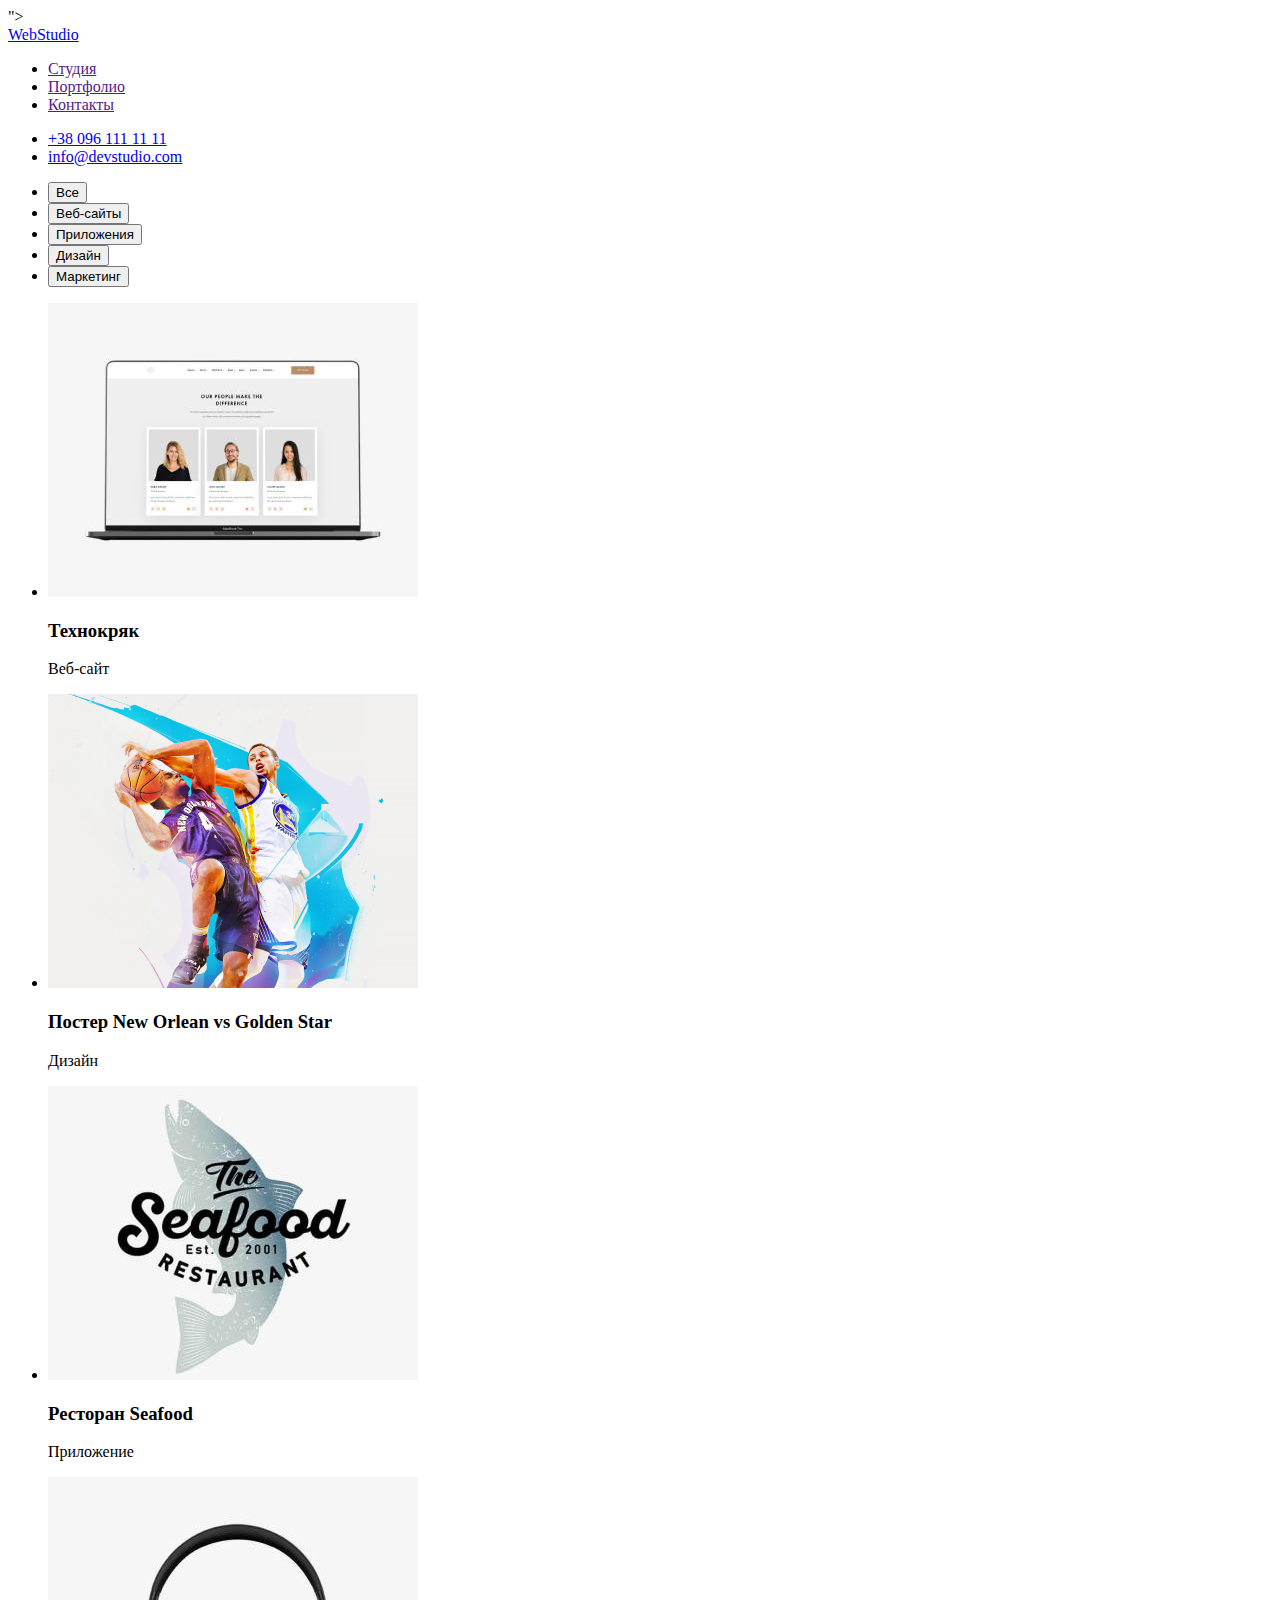
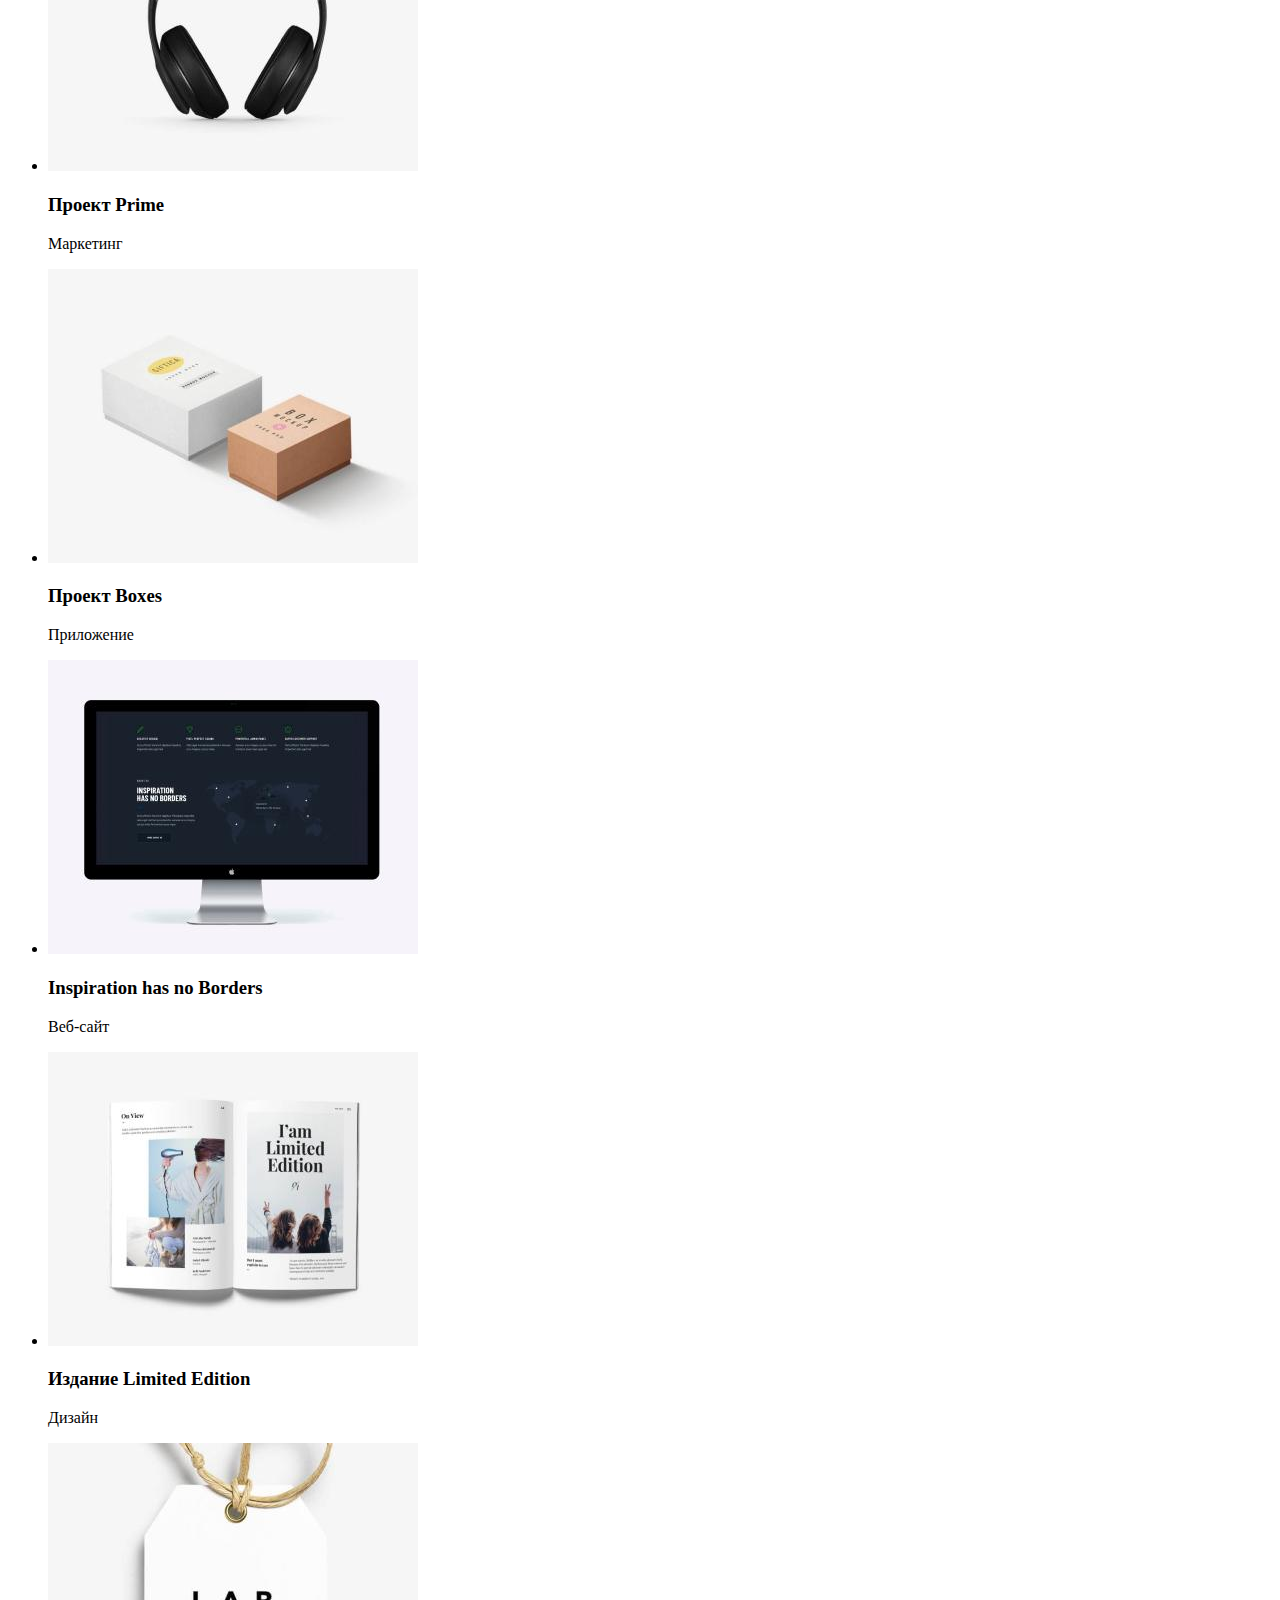
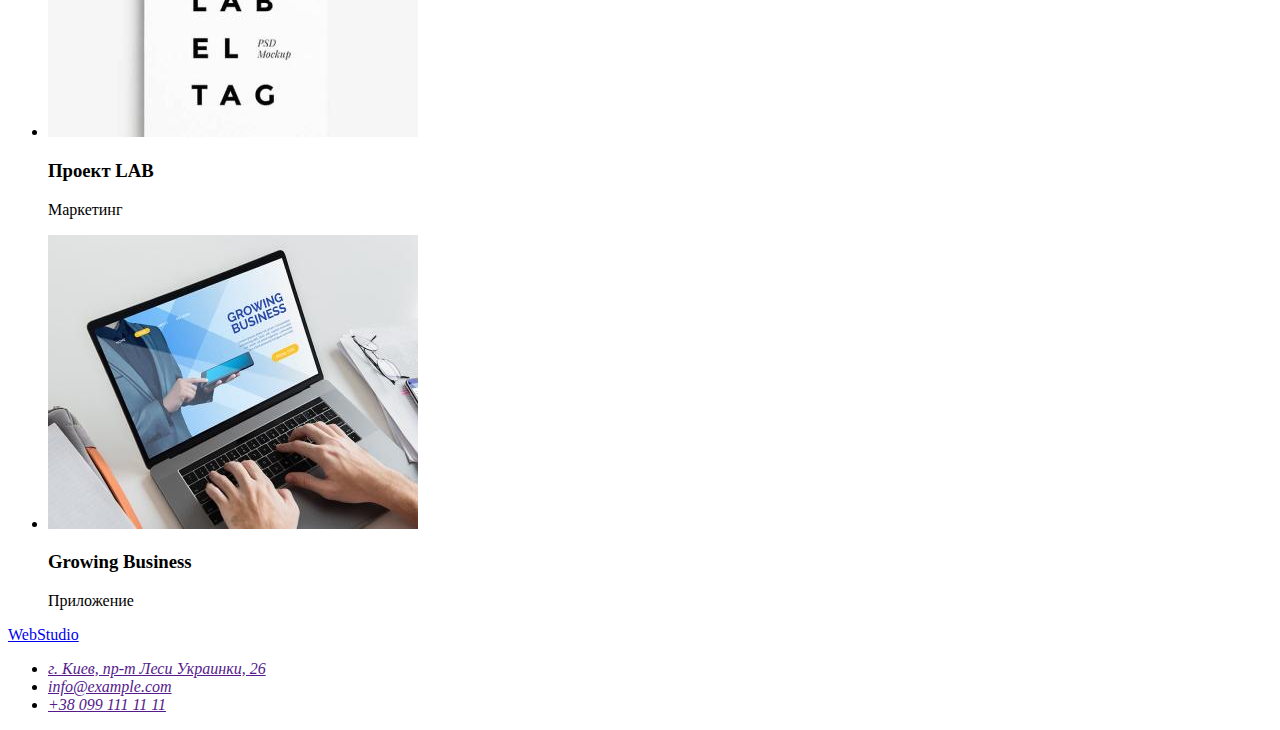
==== Portfolio.html @ 5d2d0773 "update" ====
<!DOCTYPE html>
<html lang="en">
<head>
    <meta charset="UTF-8">
    <meta http-equiv="X-UA-Compatible" content="IE=edge">
    <meta name="viewport" content="width=device-width, initial-scale=1.0">
    <title>Document</title>
    <link rel="stylesheet" href="/css/style.css">
    <link rel="preconnect" href="https://fonts.googleapis.com">
    <link rel="preconnect" href="https://fonts.gstatic.com" crossorigin>
    <link href="https://fonts.googleapis.com/css2?family=Roboto:wght@400;500;700;900&display=swap" rel="stylesheet">">
    <link rel="preconnect" href="https://fonts.googleapis.com">
    <link rel="preconnect" href="https://fonts.gstatic.com" crossorigin>
    <link href="https://fonts.googleapis.com/css2?family=Raleway:wght@700&display=swap" rel="stylesheet">
</head>
<header class="top-line">
    <nav>
        <a href="/" class="WebStudio">
        <span class="web">Web</span>Studio
        </a>

        <ul>
            <li class="studio"><a href="">Студия</a></li>
            <li class="portfolio"><a href="">Портфолио</a></li>
            <li class="contacts"><a href="">Контакты</a></li>
        </ul>
    </nav>
        <ul>
            <li class="telephone"><a href="tel:+380961111111">+38 096 111 11 11</a></li>
            <li class="mail"><a href="mailto:info@devstudio.com">info@devstudio.com</a></li>
        </ul>
</header>
<body>
    <section class="section-portfolio">
        <ul class="filters">
            <li class="all"> <button type="button">Все</button> </li>
            <li class="web-site"> <button type="button">Веб-сайты</button> </li>
            <li class="exstensions"> <button type="button">Приложения</button> </li>
            <li class="design"> <button type="button">Дизайн</button> </li>
            <li class="market"> <button type="button">Маркетинг</button> </li>
        </ul>
        <ul>
            <li class="box1">
                <img 
                src="./img/portfolio/img.jpg" 
                alt="веб сайт технокряк"
                width="370"
                height="294">
                <h3>Технокряк</h3>
                <p>Веб-сайт</p>
            </li>
            <li class="box2">
                <img 
                src="./img/portfolio/img(1).jpg" 
                alt="постер"
                width="370"
                height="294">
                <h3>Постер New Orlean vs Golden Star</h3>
                <p>Дизайн</p>
            </li>
            <li class="box3">
                <img 
                src="./img/portfolio/img(2).jpg" 
                alt="Приложение"
                width="370"
                height="294">
                <h3>Ресторан Seafood</h3>
                <p>Приложение</p>
            </li>
            <li class="box4">
                <img 
                src="./img/portfolio/img3(3).jpg" 
                alt="Наушники"
                width="370"
                height="294">
                <h3>Проект Prime</h3>
                <p>Маркетинг</p>
            </li>
            <li class="box5">
                <img 
                src="./img/portfolio/img(4).jpg" 
                alt="коробки"
                width="370"
                height="294">
                <h3>Проект Boxes</h3>
                <p>Приложение</p>
            </li>
            <li class="box6">
                <img 
                src="./img/portfolio/img(5).jpg" 
                alt="Веб-сайт"
                width="370"
                height="294">
                <h3>Inspiration has no Borders</h3>
                <p>Веб-сайт</p>
            </li>
            <li class="box7">
                <img 
                src="./img/portfolio/img(6).jpg" 
                alt="книга"
                width="370"
                height="294">
                <h3>Издание Limited Edition</h3>
                <p>Дизайн</p>
            </li>
            <li class="box8">
                <img 
                src="./img/portfolio/img(7).jpg" 
                alt="бирка"
                width="370"
                height="294">
                <h3>Проект LAB</h3>
                <p>Маркетинг</p>
            </li>
            <li class="box9">
                <img 
                src="./img/portfolio/img(8).jpg" 
                alt=""
                width="370"
                height="294">
                <h3>Growing Business</h3>
                <p>Приложение</p>
            </li>
        </ul>
    </section>
    <footer class="footer">
        <a href="/">
            WebStudio
            </a>
             <address>
                <ul>
                    
                    <li><a href="">г. Киев, пр-т Леси Украинки, 26</a>
                    
                    <li><a href="">info@example.com</a></li>
                    <li><a href="">+38 099 111 11 11</a></li>
                
                </ul>
             </address>
    </footer>
</body>
</html>
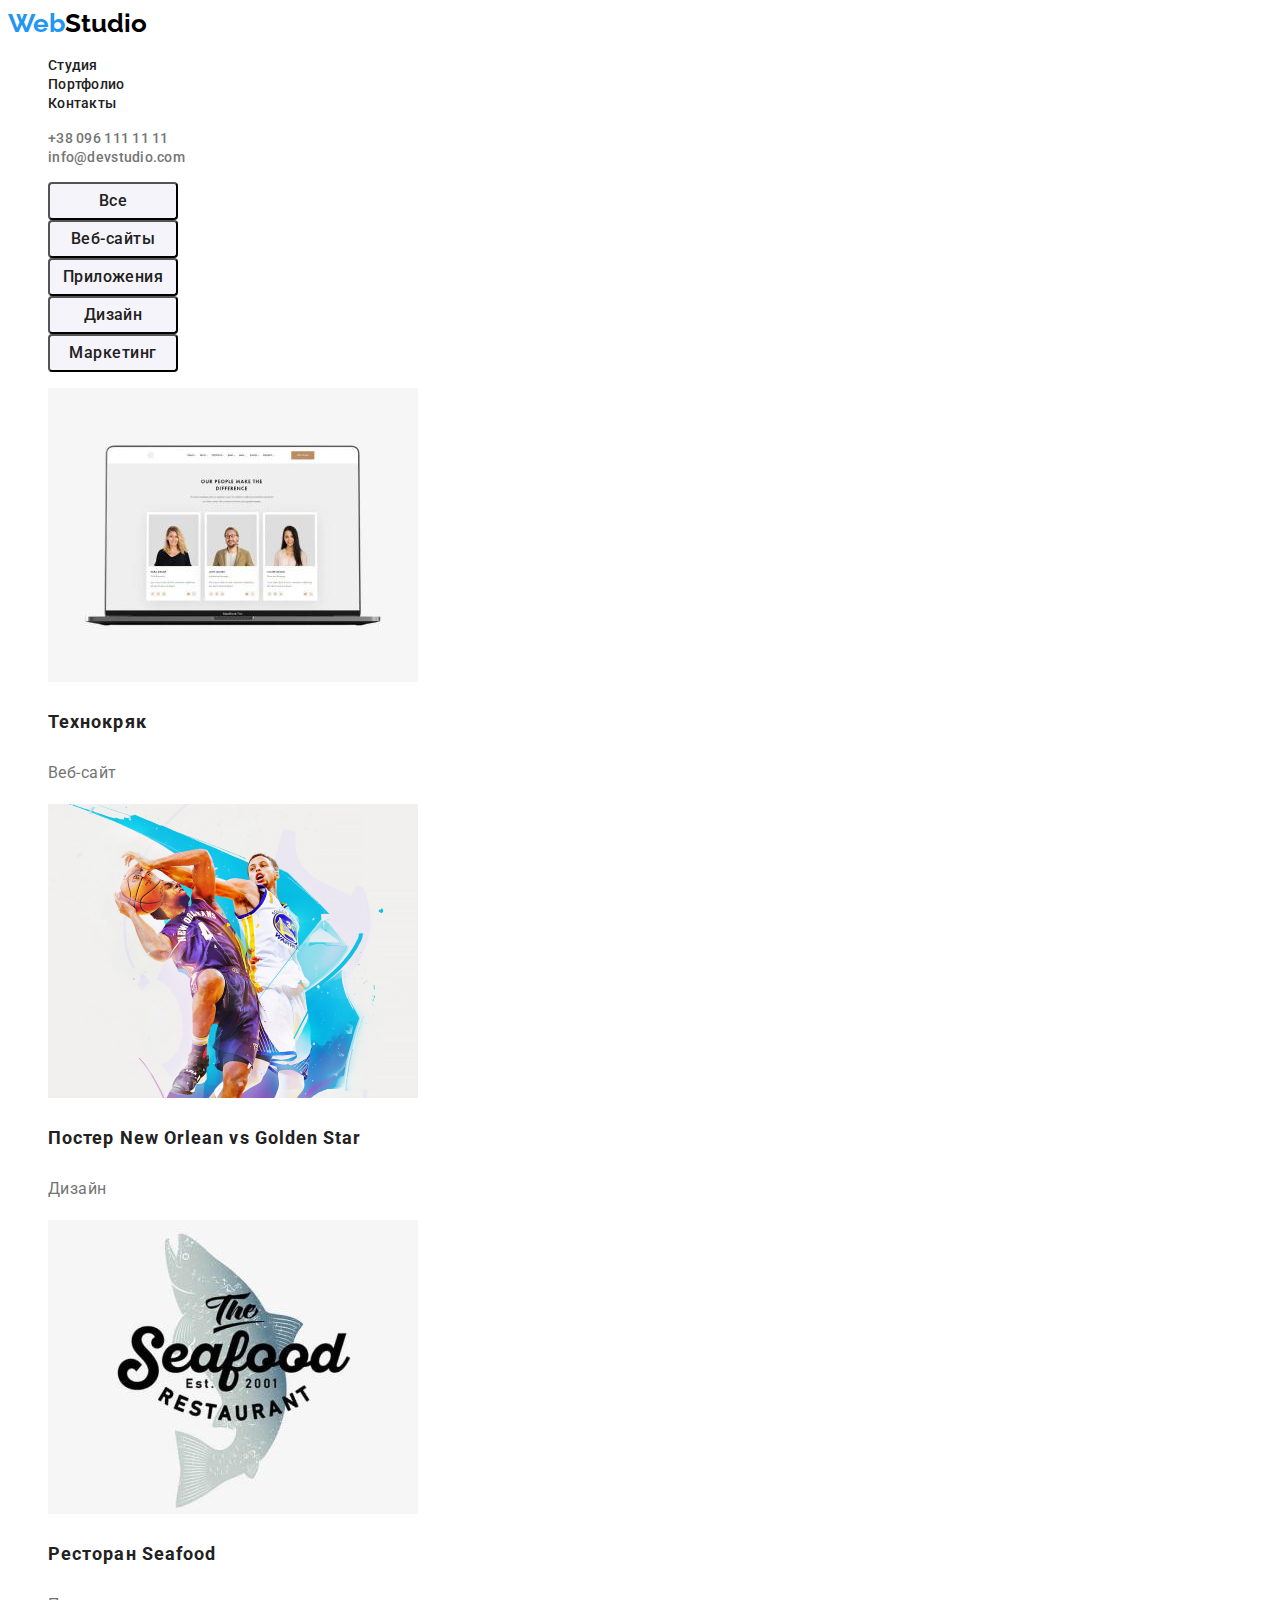
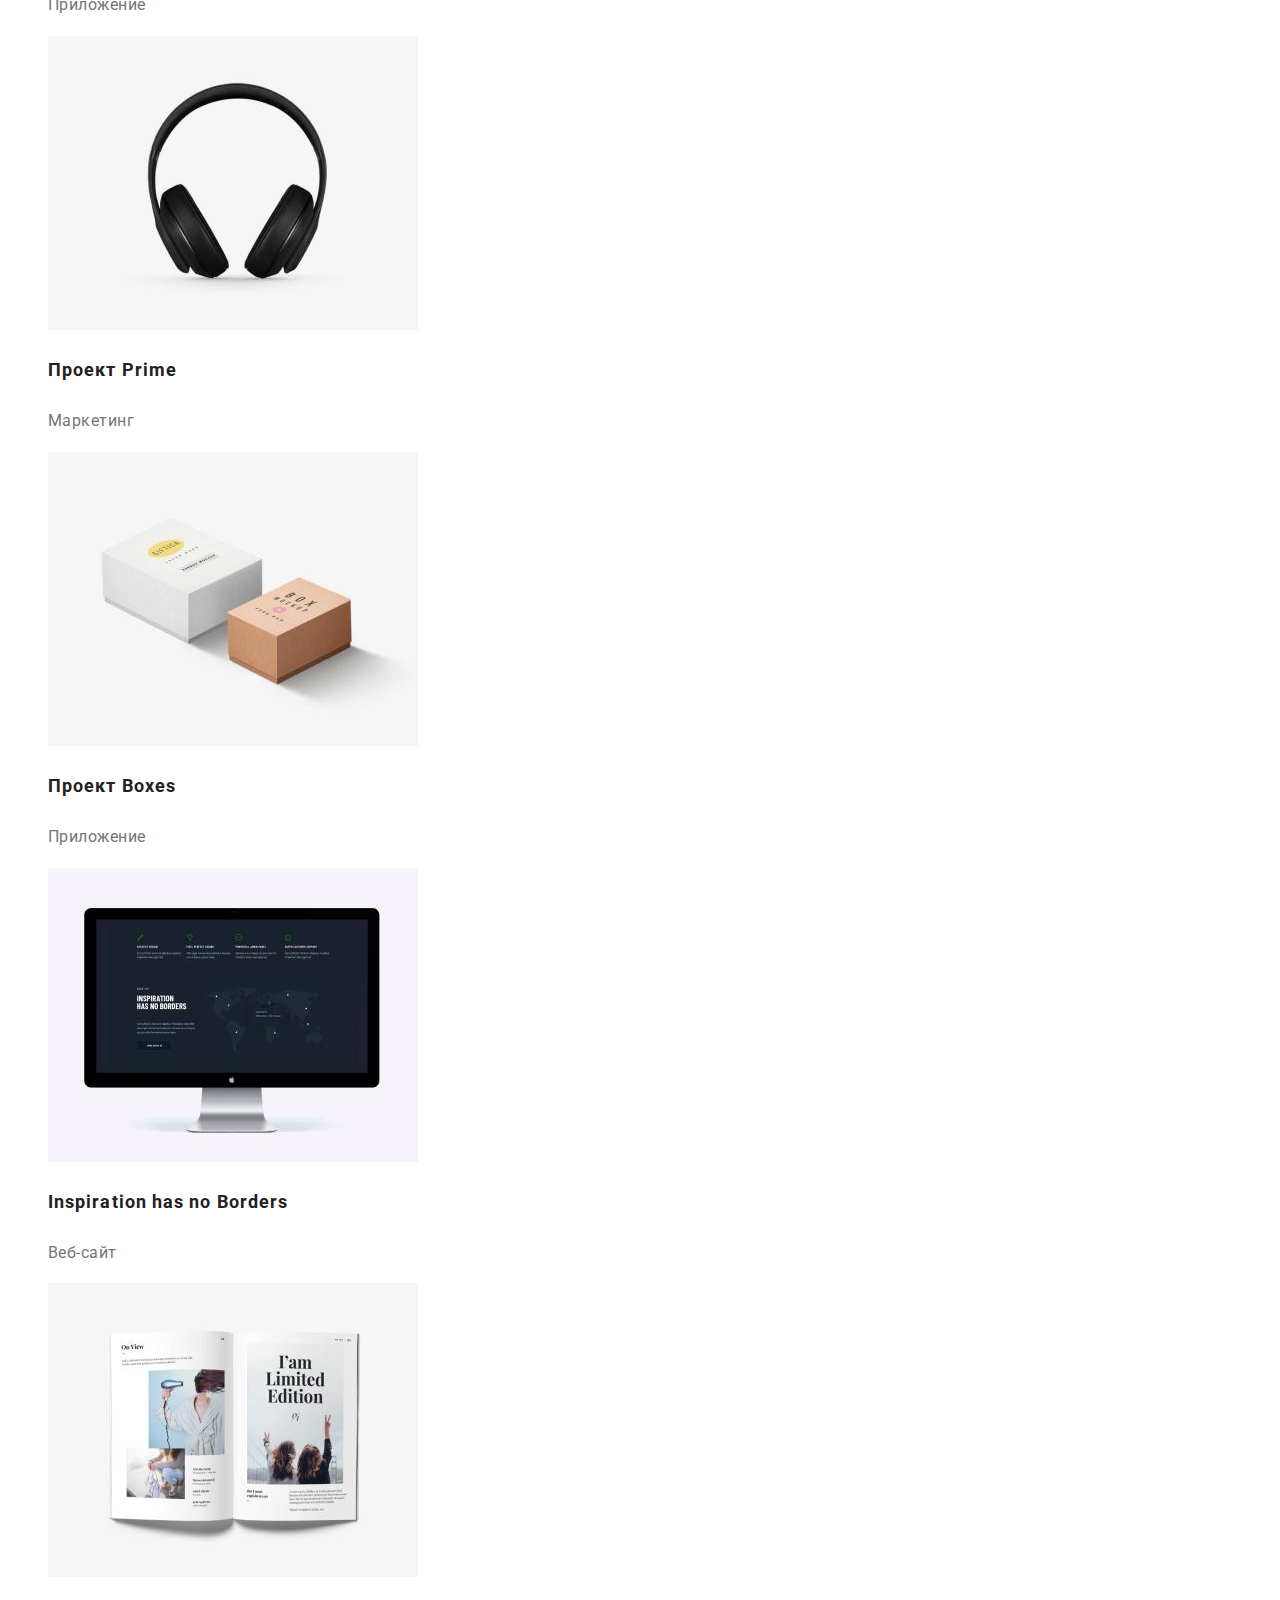
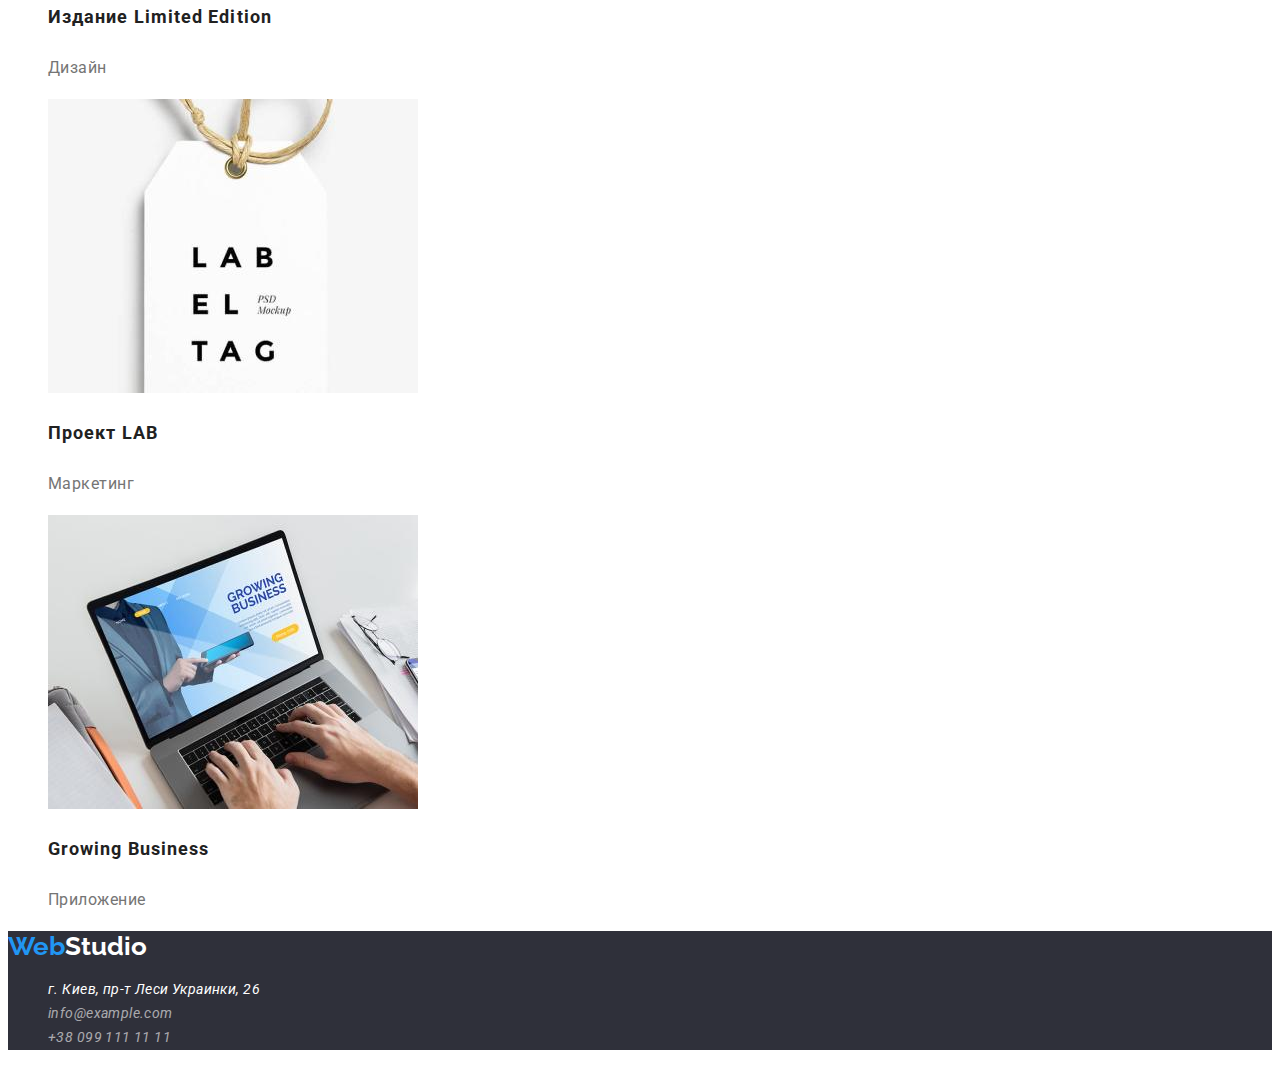
==== commit f86745a2: "update" ====
--- a/Portfolio.html
+++ b/Portfolio.html
@@ -5,42 +5,42 @@
     <meta http-equiv="X-UA-Compatible" content="IE=edge">
     <meta name="viewport" content="width=device-width, initial-scale=1.0">
     <title>Document</title>
-    <link rel="stylesheet" href="/css/style.css">
+    <link rel="stylesheet" href="./css/style.css">
     <link rel="preconnect" href="https://fonts.googleapis.com">
     <link rel="preconnect" href="https://fonts.gstatic.com" crossorigin>
-    <link href="https://fonts.googleapis.com/css2?family=Roboto:wght@400;500;700;900&display=swap" rel="stylesheet">">
+    <link href="https://fonts.googleapis.com/css2?family=Roboto:wght@400;500;700;900&display=swap" rel="stylesheet">
     <link rel="preconnect" href="https://fonts.googleapis.com">
     <link rel="preconnect" href="https://fonts.gstatic.com" crossorigin>
     <link href="https://fonts.googleapis.com/css2?family=Raleway:wght@700&display=swap" rel="stylesheet">
 </head>
 <header class="top-line">
     <nav>
-        <a href="/" class="WebStudio">
-        <span class="web">Web</span>Studio
+        <a href="/" class="logo">
+        <span class="logo-web">Web</span>Studio
         </a>
 
-        <ul>
-            <li class="studio"><a href="">Студия</a></li>
-            <li class="portfolio"><a href="">Портфолио</a></li>
-            <li class="contacts"><a href="">Контакты</a></li>
+        <ul class="site-nav">
+            <li class="nav-studio"><a href="./index.html">Студия</a></li>
+            <li class="nav-portfolio"><a href="">Портфолио</a></li>
+            <li class="nav-contacts"><a href="">Контакты</a></li>
         </ul>
     </nav>
-        <ul>
-            <li class="telephone"><a href="tel:+380961111111">+38 096 111 11 11</a></li>
-            <li class="mail"><a href="mailto:info@devstudio.com">info@devstudio.com</a></li>
+        <ul class="adress-nav">
+            <li class="adress-header-telephone"><a href="tel:+380961111111">+38 096 111 11 11</a></li>
+            <li class="adress-header-mail"><a href="mailto:info@devstudio.com">info@devstudio.com</a></li>
         </ul>
 </header>
 <body>
     <section class="section-portfolio">
-        <ul class="filters">
-            <li class="all"> <button type="button">Все</button> </li>
-            <li class="web-site"> <button type="button">Веб-сайты</button> </li>
-            <li class="exstensions"> <button type="button">Приложения</button> </li>
-            <li class="design"> <button type="button">Дизайн</button> </li>
-            <li class="market"> <button type="button">Маркетинг</button> </li>
+        <ul>
+            <li> <button class="filters-button" type="button">Все</button> </li>
+            <li> <button class="filters-button" type="button">Веб-сайты</button> </li>
+            <li> <button class="filters-button"type="button">Приложения</button> </li>
+            <li> <button class="filters-button" type="button">Дизайн</button> </li>
+            <li> <button class="filters-button" type="button">Маркетинг</button> </li>
         </ul>
         <ul>
-            <li class="box1">
+            <li class="box">
                 <img 
                 src="./img/portfolio/img.jpg" 
                 alt="веб сайт технокряк"
@@ -49,7 +49,7 @@
                 <h3>Технокряк</h3>
                 <p>Веб-сайт</p>
             </li>
-            <li class="box2">
+            <li class="box">
                 <img 
                 src="./img/portfolio/img(1).jpg" 
                 alt="постер"
@@ -58,7 +58,7 @@
                 <h3>Постер New Orlean vs Golden Star</h3>
                 <p>Дизайн</p>
             </li>
-            <li class="box3">
+            <li class="box">
                 <img 
                 src="./img/portfolio/img(2).jpg" 
                 alt="Приложение"
@@ -67,7 +67,7 @@
                 <h3>Ресторан Seafood</h3>
                 <p>Приложение</p>
             </li>
-            <li class="box4">
+            <li class="box">
                 <img 
                 src="./img/portfolio/img3(3).jpg" 
                 alt="Наушники"
@@ -76,7 +76,7 @@
                 <h3>Проект Prime</h3>
                 <p>Маркетинг</p>
             </li>
-            <li class="box5">
+            <li class="box">
                 <img 
                 src="./img/portfolio/img(4).jpg" 
                 alt="коробки"
@@ -85,7 +85,7 @@
                 <h3>Проект Boxes</h3>
                 <p>Приложение</p>
             </li>
-            <li class="box6">
+            <li class="box">
                 <img 
                 src="./img/portfolio/img(5).jpg" 
                 alt="Веб-сайт"
@@ -94,7 +94,7 @@
                 <h3>Inspiration has no Borders</h3>
                 <p>Веб-сайт</p>
             </li>
-            <li class="box7">
+            <li class="box">
                 <img 
                 src="./img/portfolio/img(6).jpg" 
                 alt="книга"
@@ -103,7 +103,7 @@
                 <h3>Издание Limited Edition</h3>
                 <p>Дизайн</p>
             </li>
-            <li class="box8">
+            <li class="box">
                 <img 
                 src="./img/portfolio/img(7).jpg" 
                 alt="бирка"
@@ -112,7 +112,7 @@
                 <h3>Проект LAB</h3>
                 <p>Маркетинг</p>
             </li>
-            <li class="box9">
+            <li class="box">
                 <img 
                 src="./img/portfolio/img(8).jpg" 
                 alt=""
@@ -123,20 +123,19 @@
             </li>
         </ul>
     </section>
-    <footer class="footer">
-        <a href="/">
-            WebStudio
+    <footer>
+
+        <a href="/" class="logo">
+            <span class="logo-web">Web</span><span class="logo-studio">Studio</span>
             </a>
-             <address>
-                <ul>
-                    
-                    <li><a href="">г. Киев, пр-т Леси Украинки, 26</a>
-                    
-                    <li><a href="">info@example.com</a></li>
-                    <li><a href="">+38 099 111 11 11</a></li>
-                
-                </ul>
-             </address>
+         <address>
+            <ul> 
+                <li><a class="adress-adress" href="">г. Киев, пр-т Леси Украинки, 26</a>
+                <li><a class="adress-mail" href="">info@example.com</a></li>
+                <li><a class="adress-tel" href="">+38 099 111 11 11</a></li>
+            
+            </ul>
+         </address>
     </footer>
 </body>
 </html>--- a/css/style.css
+++ b/css/style.css
@@ -0,0 +1,277 @@
+/* основной цвет текста-757575 */
+/* вторичный цвет текста- 000000 */
+/* троичный цвет текста- 2196F3 */
+/* основной цвет фона- 2F303A */
+/* вторичный цвет фона- ffffff */
+/* трочиный цвет фона- F5F4FA */
+body {
+    color: №757575;
+    font-family: Roboto;
+}
+
+a {
+    text-decoration: none;
+}
+
+ul {
+    list-style: none;
+}
+
+.logo {
+    font-family: Raleway;
+    font-weight: bold;
+    font-size: 26px;
+    line-height: 119%;
+    color: black;
+}
+
+.logo-web {
+   color: #2196F3;
+}
+
+/* site nav */
+.site-nav a {
+    font-family: Roboto;
+font-weight: 500;
+font-size: 14px;
+line-height: 114%;
+letter-spacing: 0.02em;
+color: #212121;
+}
+
+.site-nav a:hover {
+    color: #2196F3;
+}
+
+.site-nav a:focus {
+    color: #2196F3;
+}
+
+.adress-nav a {
+    font-family: Roboto;
+font-weight: 500;
+font-size: 14px;
+line-height: 114%;
+letter-spacing: 0.02em;
+
+color: #757575;
+}
+
+.adress-nav a:hover,
+.adress-nav a:focus {
+    color: #2196F3;
+}
+
+/* section-1 */
+
+.section-1 {
+    background: #2F303A;
+}
+
+.section-1-busines {
+font-family: Roboto;
+font-weight: 900;
+font-size: 44px;
+line-height: 136%;
+/* or 136% */
+
+
+color: #FFFFFF;
+
+    
+}
+
+.button {
+    background: #2196F3;
+    box-shadow: 0px 4px 4px rgba(0, 0, 0, 0.15);
+    border-radius: 4px;
+}
+.zakaz {
+    font-family: Roboto;
+    font-weight: bold;
+    font-size: 16px;
+    line-height: 187%;
+    /* identical to box height, or 187% */
+    
+    display: flex;
+    align-items: center;
+    text-align: center;
+    letter-spacing: 0.06em;
+    
+    color: #FFFFFF;
+}
+
+.section-2 h3 {
+    font-weight: bold;
+    font-size: 14px;
+    line-height: 114%;
+    letter-spacing: 0.03em;
+    text-transform: uppercase;
+    
+    color: #212121;
+}
+
+.section-2 p {
+font-size: 14px;
+line-height: 171%;
+/* or 171% */
+
+letter-spacing: 0.03em;
+
+color: #757575;
+}
+
+.section-tittle {
+font-weight: bold;
+font-size: 36px;
+line-height: 151%;
+letter-spacing: 0.03em;
+
+color: #212121;
+}
+
+/* section-4 */
+
+.section-4 {
+    background: #F5F4FA;
+}
+
+.section-4 li {
+    background: #FFFFFF;
+}
+
+.section-4 h3 {
+font-weight: 500;
+font-size: 16px;
+line-height: 118%;
+/* identical to box height */
+
+text-align: center;
+letter-spacing: 0.03em;
+
+color: #212121;
+
+}
+
+.section-4 p {
+    font-family: Roboto;
+font-size: 16px;
+line-height: 118%;
+/* identical to box height */
+
+text-align: center;
+letter-spacing: 0.03em;
+
+color: #757575;
+}
+
+footer {
+    background: #2F303A;
+}
+.logo-studio {
+    color: #FFFFFF;
+}
+
+.adress-mail {
+    font-size: 14px;
+    line-height: 171%;
+    
+    letter-spacing: 0.03em;
+    
+    color: rgba(255, 255, 255, 0.6);
+}
+
+.adress-tel {
+    font-size: 14px;
+    line-height: 171%;
+    
+    letter-spacing: 0.03em;
+    
+    color: rgba(255, 255, 255, 0.6);
+}
+
+.adress-adress {
+font-size: 14px;
+line-height: 171%;
+
+letter-spacing: 0.03em;
+
+color: #FFFFFF;
+}
+
+/* Page-2-portfolio */
+/* Section-1 */
+.filters-button {
+    width: 130px;
+height: 38px;
+left: 976px;
+top: 174px;
+
+background: #F5F4FA;
+border-radius: 4px;
+
+}
+
+.filters-button {
+    font-family: Roboto;
+    font-weight: 500;
+    font-size: 16px;
+    line-height: 162%;
+    
+    text-align: center;
+    letter-spacing: 0.03em;
+    
+    color: #212121;
+}
+
+.filters-button:hover,
+.filters-button:focus {
+    background: #2196F3;
+    /* shadow-middle */
+    
+    box-shadow: 0px 3px 1px rgba(0, 0, 0, 0.1), 0px 1px 2px rgba(0, 0, 0, 0.08), 0px 2px 2px rgba(0, 0, 0, 0.12);
+    border-radius: 4px;
+    cursor: pointer;
+}
+
+.filters-button:hover,
+.filters-button:focus {
+    font-family: Roboto;;
+font-weight: 500;
+font-size: 16px;
+line-height: 162%;
+
+text-align: center;
+letter-spacing: 0.03em;
+
+color: #FFFFFF;
+cursor: pointer;
+}
+
+/* box */
+.box {
+    background: #FFFFFF;
+}
+
+.box h3 {
+    font-family: Roboto;
+font-weight: bold;
+font-size: 18px;
+line-height: 200%;
+/* identical to box height, or 200% */
+
+letter-spacing: 0.06em;
+
+color: #212121;
+}
+
+.box p {
+    font-family: Roboto;
+font-size: 16px;
+line-height: 187%;
+/* identical to box height, or 187% */
+
+letter-spacing: 0.03em;
+
+color: #757575;
+}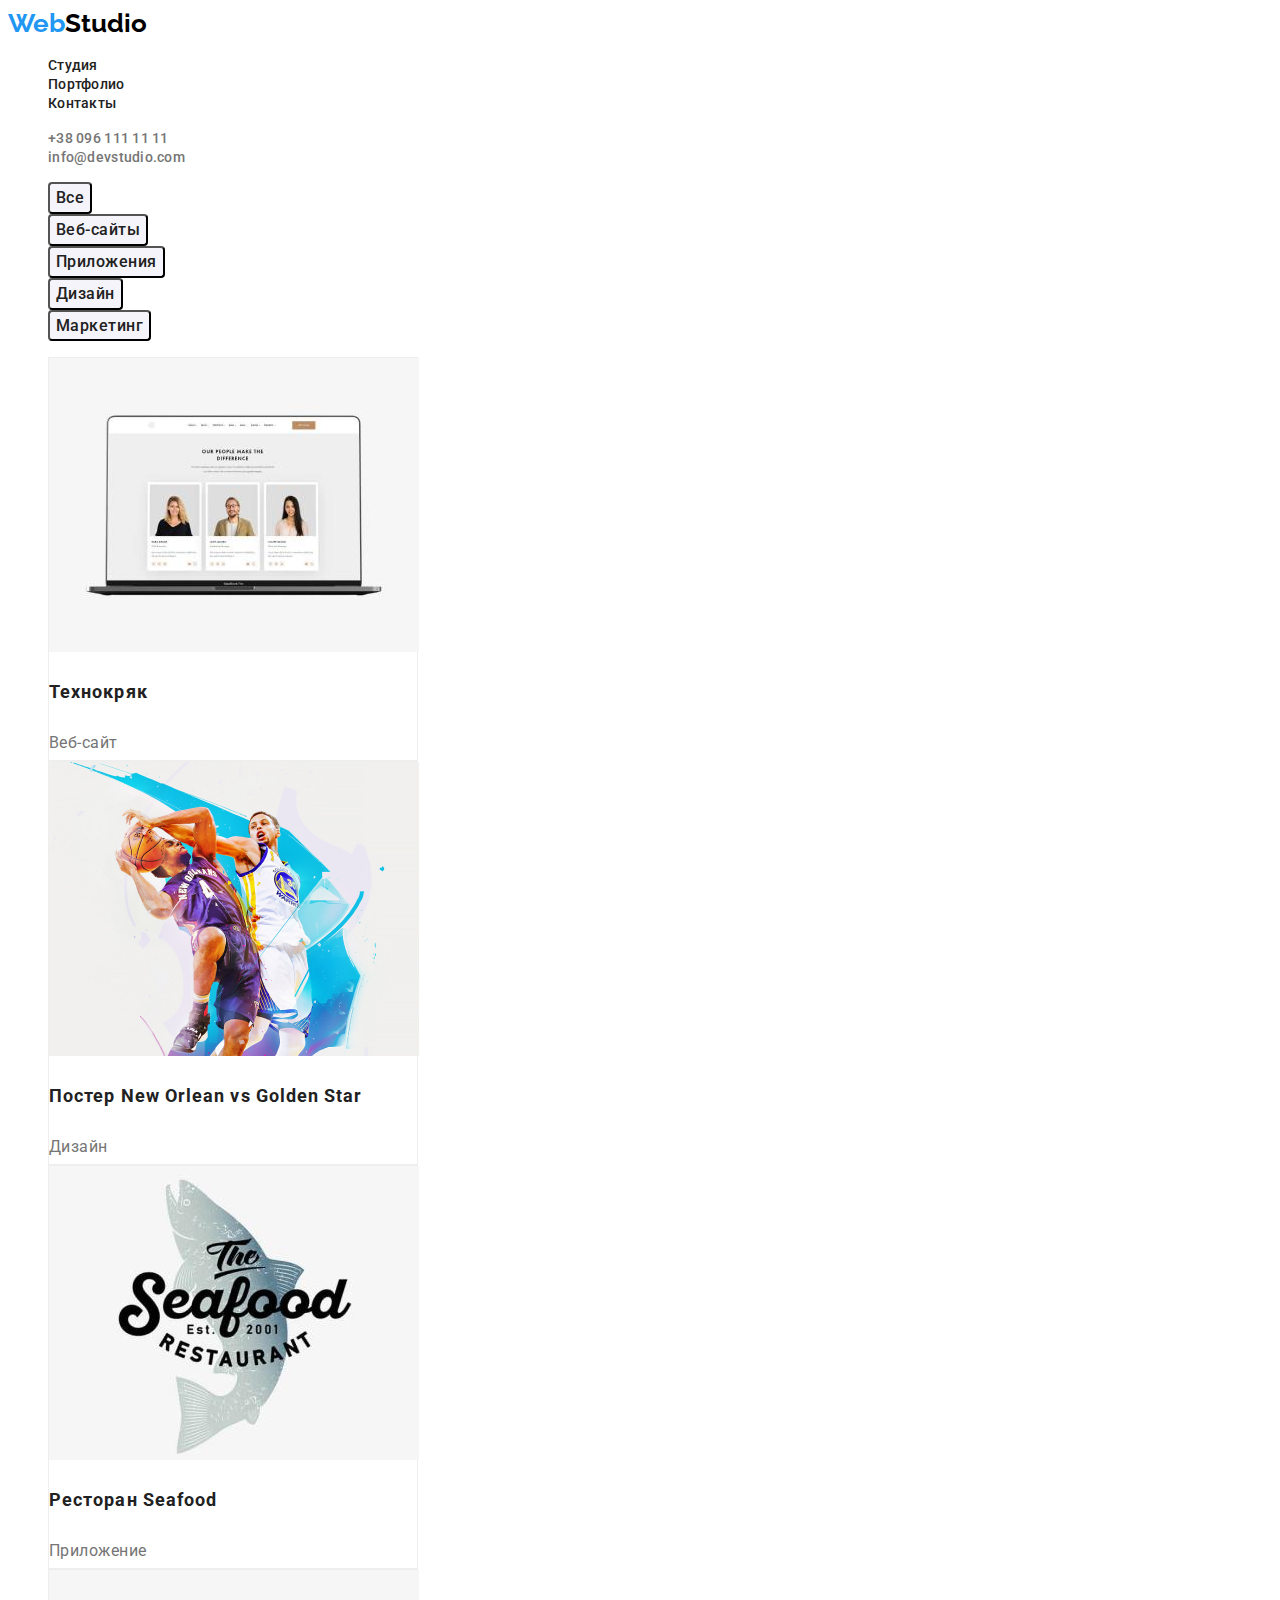
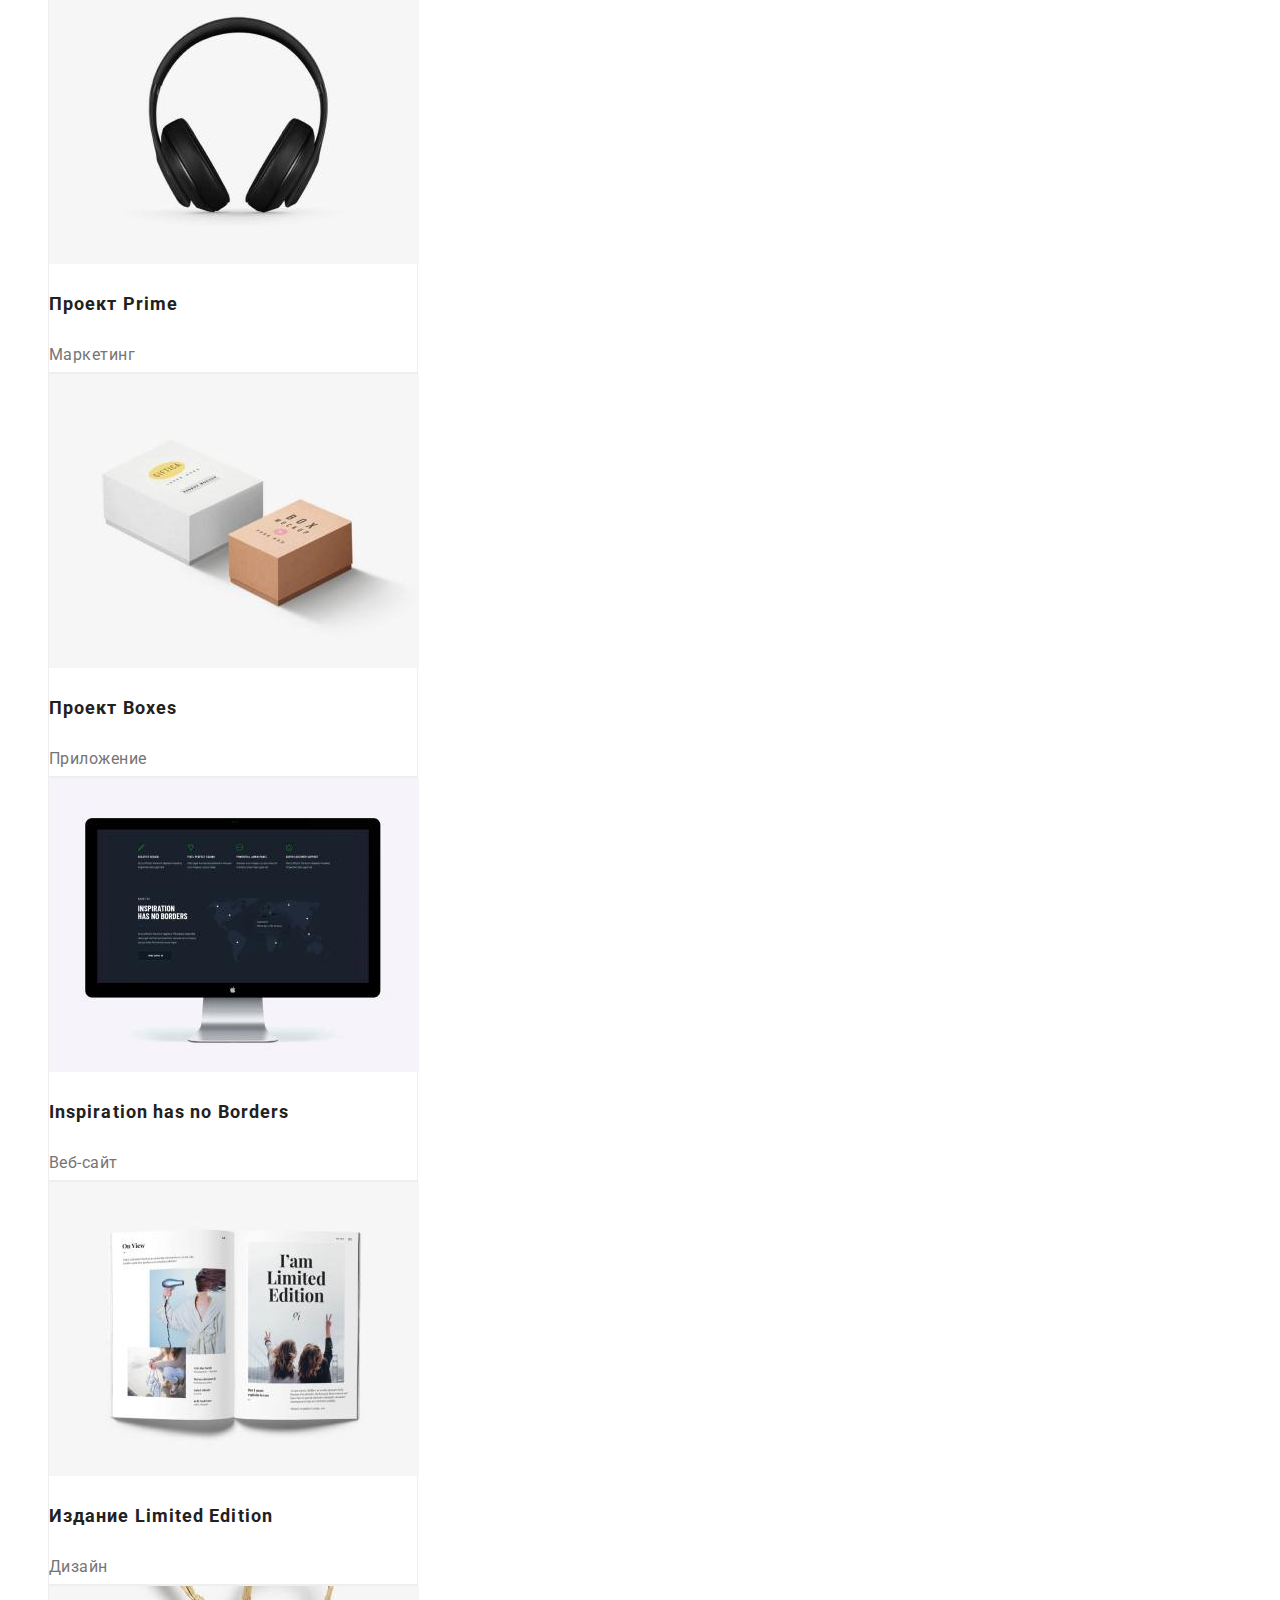
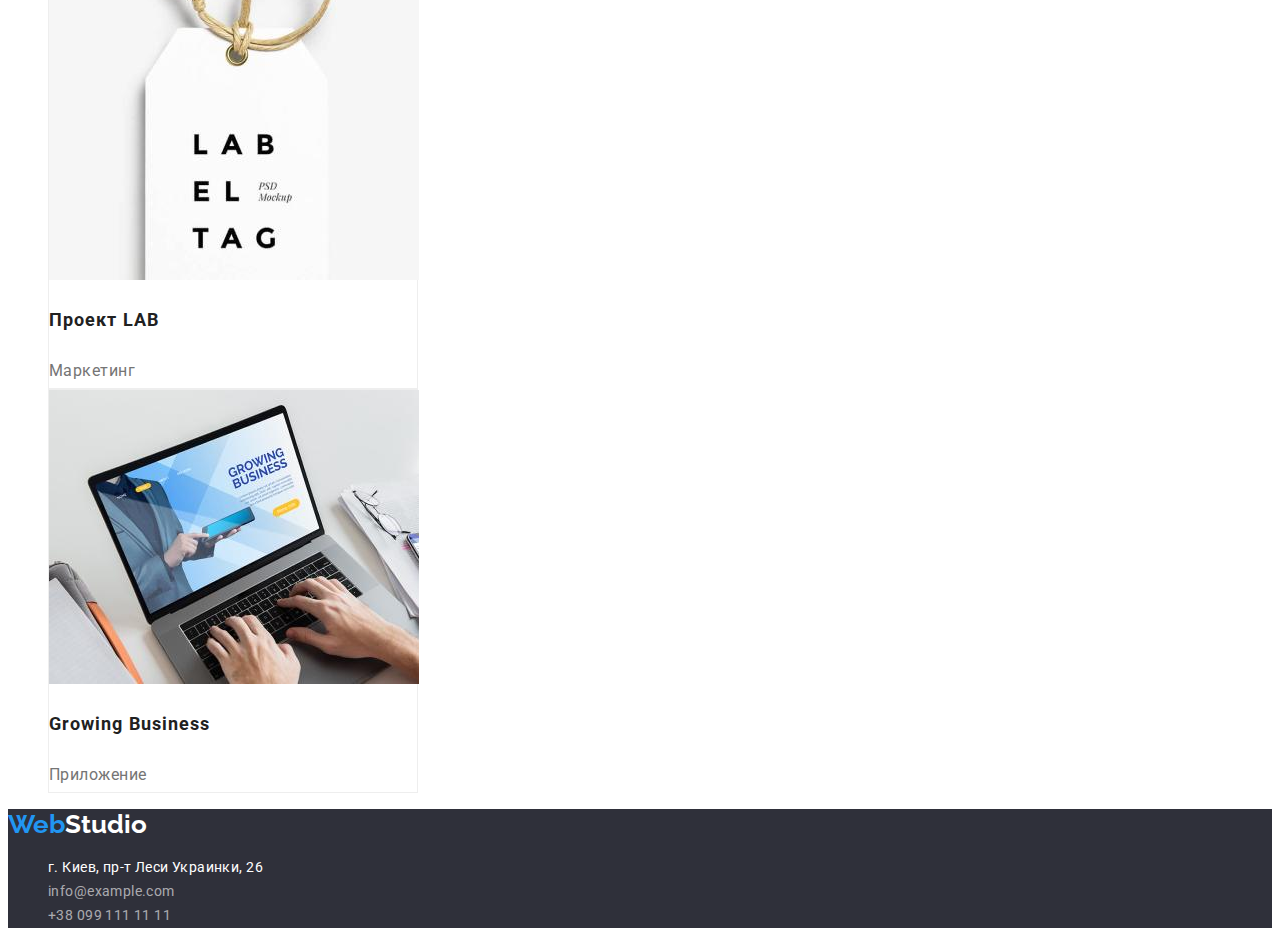
==== commit 6af184dc: "update" ====
--- a/Portfolio.html
+++ b/Portfolio.html
@@ -35,7 +35,7 @@
         <ul>
             <li> <button class="filters-button" type="button">Все</button> </li>
             <li> <button class="filters-button" type="button">Веб-сайты</button> </li>
-            <li> <button class="filters-button"type="button">Приложения</button> </li>
+            <li> <button class="filters-button" type="button">Приложения</button> </li>
             <li> <button class="filters-button" type="button">Дизайн</button> </li>
             <li> <button class="filters-button" type="button">Маркетинг</button> </li>
         </ul>
--- a/css/style.css
+++ b/css/style.css
@@ -1,11 +1,17 @@
-/* основной цвет текста-757575 */
-/* вторичный цвет текста- 000000 */
-/* троичный цвет текста- 2196F3 */
-/* основной цвет фона- 2F303A */
-/* вторичный цвет фона- ffffff */
-/* трочиный цвет фона- F5F4FA */
+
+
+:root {
+    --brand-color: #ffffff;
+    --hover-color: #2196F3;
+    --additional-color: #757575;
+    --title-color: #212121;
+
+  }
+
+
+
 body {
-    color: №757575;
+    color: var(--additional-color);
     font-family: Roboto;
 }
 
@@ -16,17 +22,18 @@
 ul {
     list-style: none;
 }
+
 
 .logo {
     font-family: Raleway;
     font-weight: bold;
     font-size: 26px;
-    line-height: 119%;
-    color: black;
+    line-height: 1.19;
+    color: #000000;
 }
 
 .logo-web {
-   color: #2196F3;
+   color: var(--hover-color);
 }
 
 /* site nav */
@@ -34,32 +41,29 @@
     font-family: Roboto;
 font-weight: 500;
 font-size: 14px;
-line-height: 114%;
+line-height: 1.14;
 letter-spacing: 0.02em;
-color: #212121;
-}
-
-.site-nav a:hover {
-    color: #2196F3;
-}
-
+color: var(--title-color);
+}
+
+.site-nav a:hover,
 .site-nav a:focus {
-    color: #2196F3;
+    color: var(--hover-color)
 }
 
 .adress-nav a {
     font-family: Roboto;
 font-weight: 500;
 font-size: 14px;
-line-height: 114%;
+line-height: 1,14;
 letter-spacing: 0.02em;
 
-color: #757575;
+color: var(--additional-color);
 }
 
 .adress-nav a:hover,
 .adress-nav a:focus {
-    color: #2196F3;
+    color: var(--hover-color);
 }
 
 /* section-1 */
@@ -72,17 +76,17 @@
 font-family: Roboto;
 font-weight: 900;
 font-size: 44px;
-line-height: 136%;
+line-height: 1.36;
 /* or 136% */
 
 
-color: #FFFFFF;
+color: var(--brand-color);
 
     
 }
 
 .button {
-    background: #2196F3;
+    background: var(--hover-color);
     box-shadow: 0px 4px 4px rgba(0, 0, 0, 0.15);
     border-radius: 4px;
 }
@@ -90,7 +94,7 @@
     font-family: Roboto;
     font-weight: bold;
     font-size: 16px;
-    line-height: 187%;
+    line-height: 1.87;
     /* identical to box height, or 187% */
     
     display: flex;
@@ -98,36 +102,36 @@
     text-align: center;
     letter-spacing: 0.06em;
     
-    color: #FFFFFF;
+    color: var(--brand-color);
 }
 
 .section-2 h3 {
     font-weight: bold;
     font-size: 14px;
-    line-height: 114%;
+    line-height: 1.14;
     letter-spacing: 0.03em;
     text-transform: uppercase;
     
-    color: #212121;
+    color: var(--title-color);
 }
 
 .section-2 p {
 font-size: 14px;
-line-height: 171%;
+line-height: 1.71;
 /* or 171% */
 
 letter-spacing: 0.03em;
 
-color: #757575;
+color: var(--additional-color);
 }
 
 .section-tittle {
 font-weight: bold;
 font-size: 36px;
-line-height: 151%;
-letter-spacing: 0.03em;
-
-color: #212121;
+line-height: 1.51;
+letter-spacing: 0.03em;
+
+color: var(--title-color);
 }
 
 /* section-4 */
@@ -137,45 +141,51 @@
 }
 
 .section-4 li {
-    background: #FFFFFF;
+    background: var(--brand-color);
+    box-shadow: 0px 1px 3px rgba(0, 0, 0, 0.12), 0px 1px 1px rgba(0, 0, 0, 0.14), 0px 2px 1px rgba(0, 0, 0, 0.2);
+border-radius: 0px 0px 4px 4px;
+width: 270px;
+height: 368px;
+left: 1115px;
+top: 1635px;
 }
 
 .section-4 h3 {
 font-weight: 500;
 font-size: 16px;
-line-height: 118%;
+line-height: 1.18;
 /* identical to box height */
 
-text-align: center;
-letter-spacing: 0.03em;
-
-color: #212121;
+letter-spacing: 0.03em;
+
+color: var(--title-color);
 
 }
 
 .section-4 p {
     font-family: Roboto;
 font-size: 16px;
-line-height: 118%;
+line-height: 1.18;
 /* identical to box height */
 
-text-align: center;
-letter-spacing: 0.03em;
-
-color: #757575;
+letter-spacing: 0.03em;
+
+color: var(--additional-color);
 }
 
 footer {
     background: #2F303A;
 }
 .logo-studio {
-    color: #FFFFFF;
-}
+    color: var(--brand-color);
+}
+
+
 
 .adress-mail {
     font-size: 14px;
-    line-height: 171%;
-    
+    line-height: 1.71;
+    font-style: normal;
     letter-spacing: 0.03em;
     
     color: rgba(255, 255, 255, 0.6);
@@ -183,8 +193,8 @@
 
 .adress-tel {
     font-size: 14px;
-    line-height: 171%;
-    
+    line-height: 1.71;
+    font-style: normal;
     letter-spacing: 0.03em;
     
     color: rgba(255, 255, 255, 0.6);
@@ -192,20 +202,15 @@
 
 .adress-adress {
 font-size: 14px;
-line-height: 171%;
-
-letter-spacing: 0.03em;
-
-color: #FFFFFF;
+line-height: 1.71;
+font-style: normal;
+letter-spacing: 0.03em;
+color: var(--brand-color);
 }
 
 /* Page-2-portfolio */
 /* Section-1 */
 .filters-button {
-    width: 130px;
-height: 38px;
-left: 976px;
-top: 174px;
 
 background: #F5F4FA;
 border-radius: 4px;
@@ -216,17 +221,17 @@
     font-family: Roboto;
     font-weight: 500;
     font-size: 16px;
-    line-height: 162%;
+    line-height: 1.62;
     
     text-align: center;
     letter-spacing: 0.03em;
     
-    color: #212121;
+    color: var(--title-color);
 }
 
 .filters-button:hover,
 .filters-button:focus {
-    background: #2196F3;
+    background: var(--hover-color);
     /* shadow-middle */
     
     box-shadow: 0px 3px 1px rgba(0, 0, 0, 0.1), 0px 1px 2px rgba(0, 0, 0, 0.08), 0px 2px 2px rgba(0, 0, 0, 0.12);
@@ -239,25 +244,30 @@
     font-family: Roboto;;
 font-weight: 500;
 font-size: 16px;
-line-height: 162%;
+line-height: 1.62;
 
 text-align: center;
 letter-spacing: 0.03em;
 
-color: #FFFFFF;
+
+color: var(--brand-color);
 cursor: pointer;
 }
 
 /* box */
 .box {
-    background: #FFFFFF;
+    background: var(--brand-color);
+    border: 1px solid #EEEEEE;
+    box-sizing: border-box;
+    width: 370px;
+height: 404px;
 }
 
 .box h3 {
     font-family: Roboto;
 font-weight: bold;
 font-size: 18px;
-line-height: 200%;
+line-height: 2;
 /* identical to box height, or 200% */
 
 letter-spacing: 0.06em;
@@ -268,10 +278,10 @@
 .box p {
     font-family: Roboto;
 font-size: 16px;
-line-height: 187%;
+line-height: 1.87;
 /* identical to box height, or 187% */
 
 letter-spacing: 0.03em;
 
-color: #757575;
+color: var(--additional-color);
 }